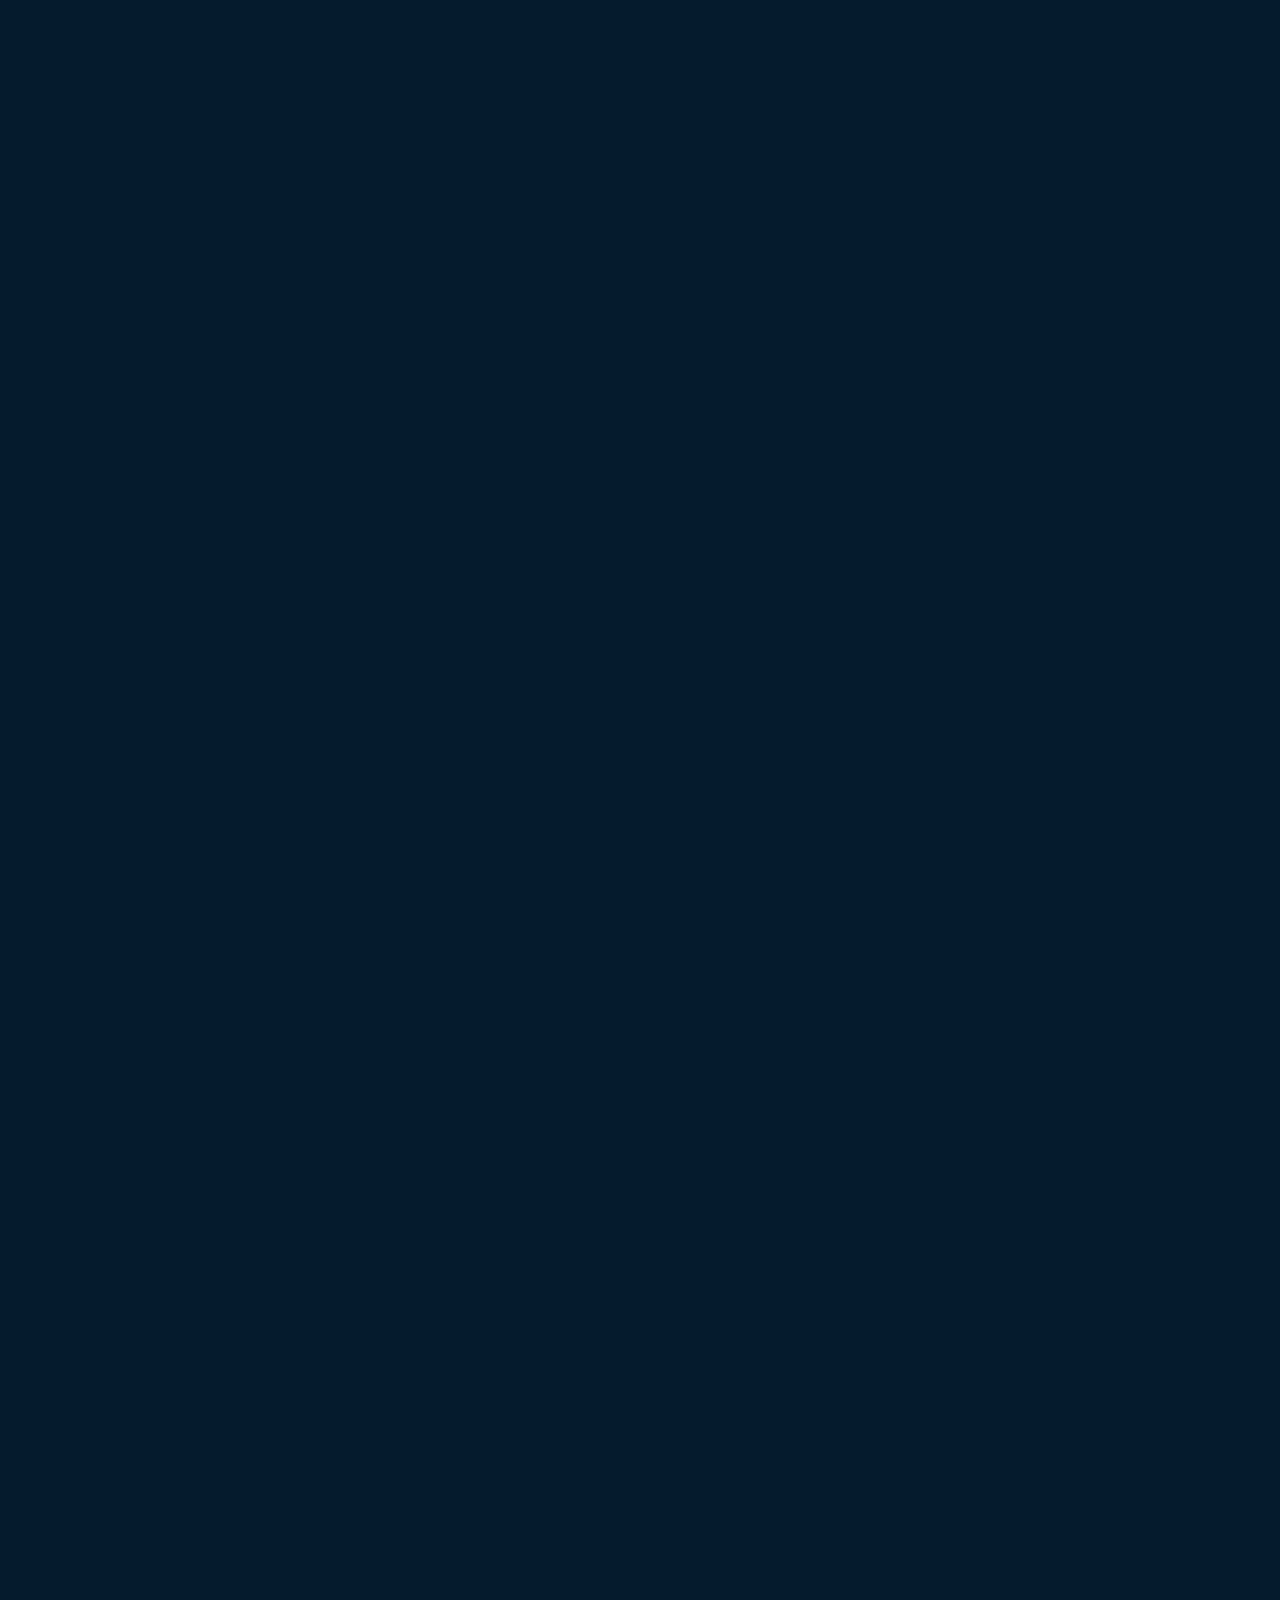
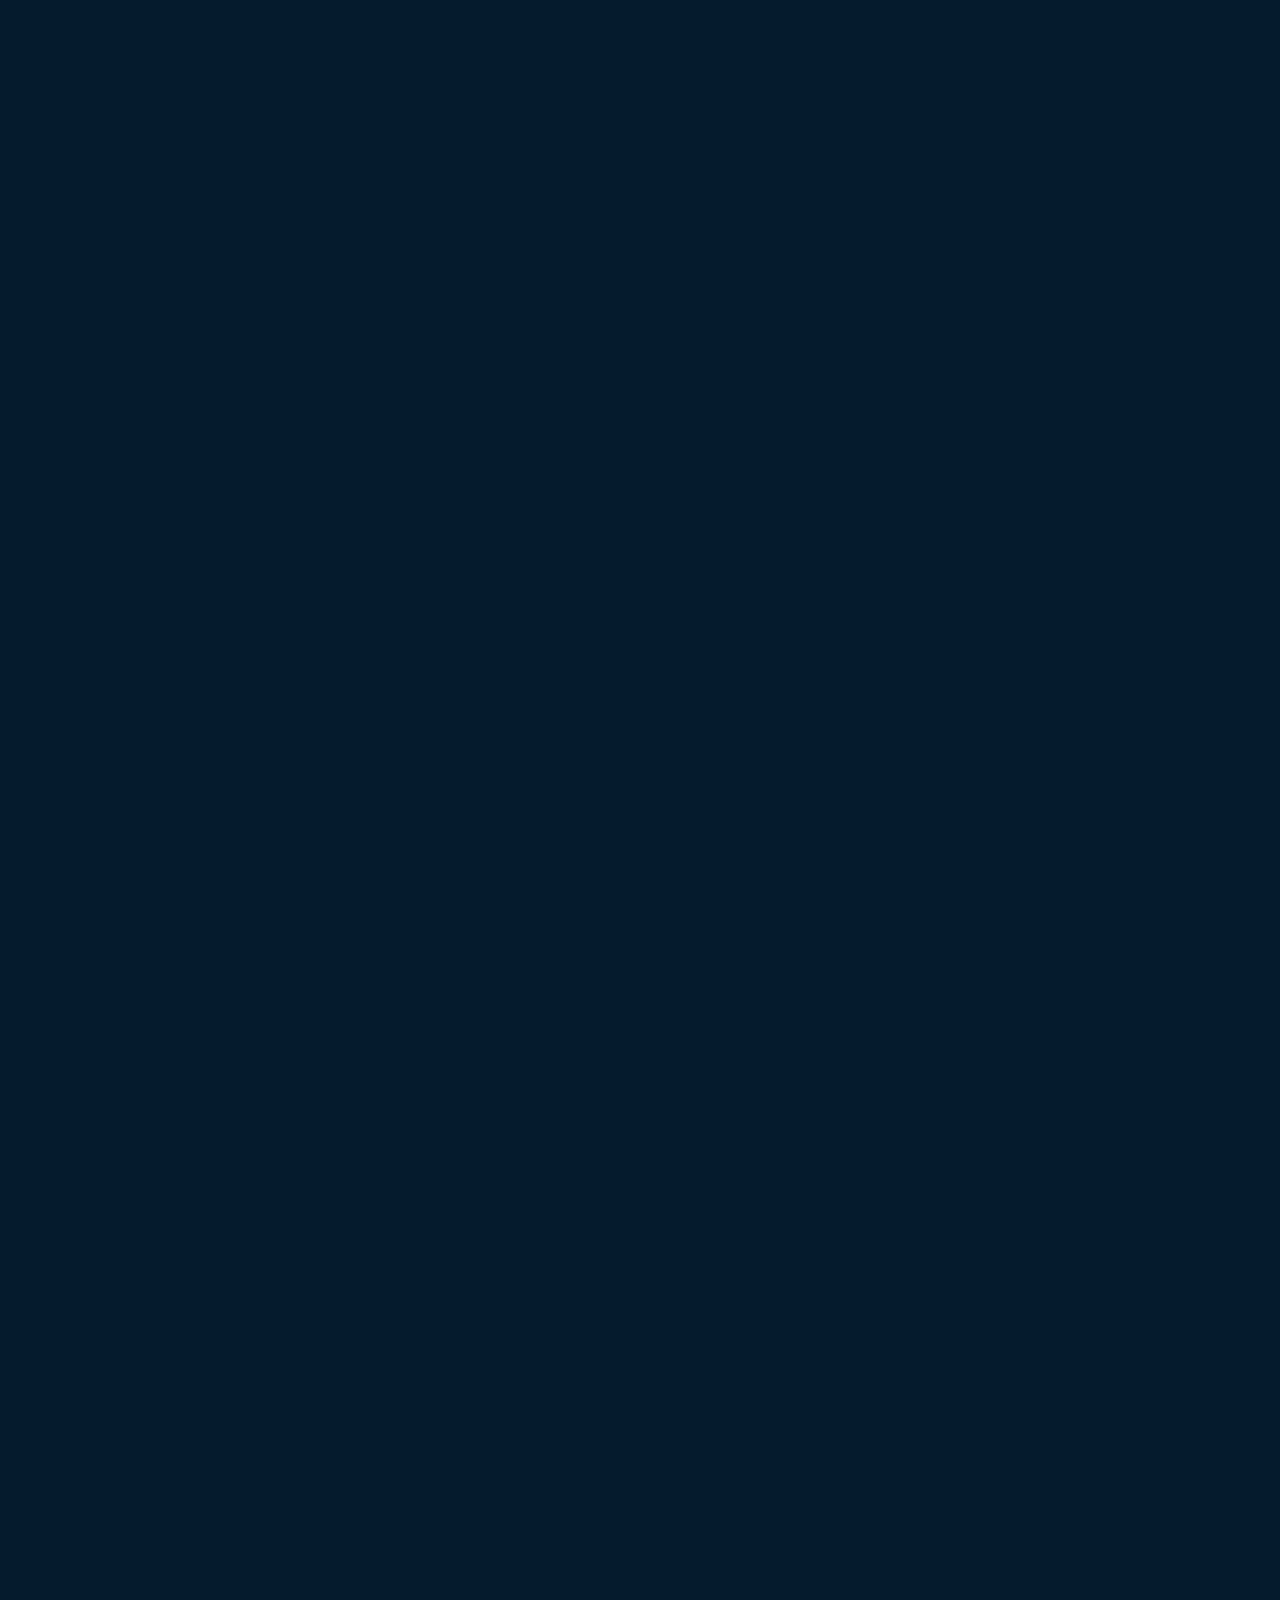
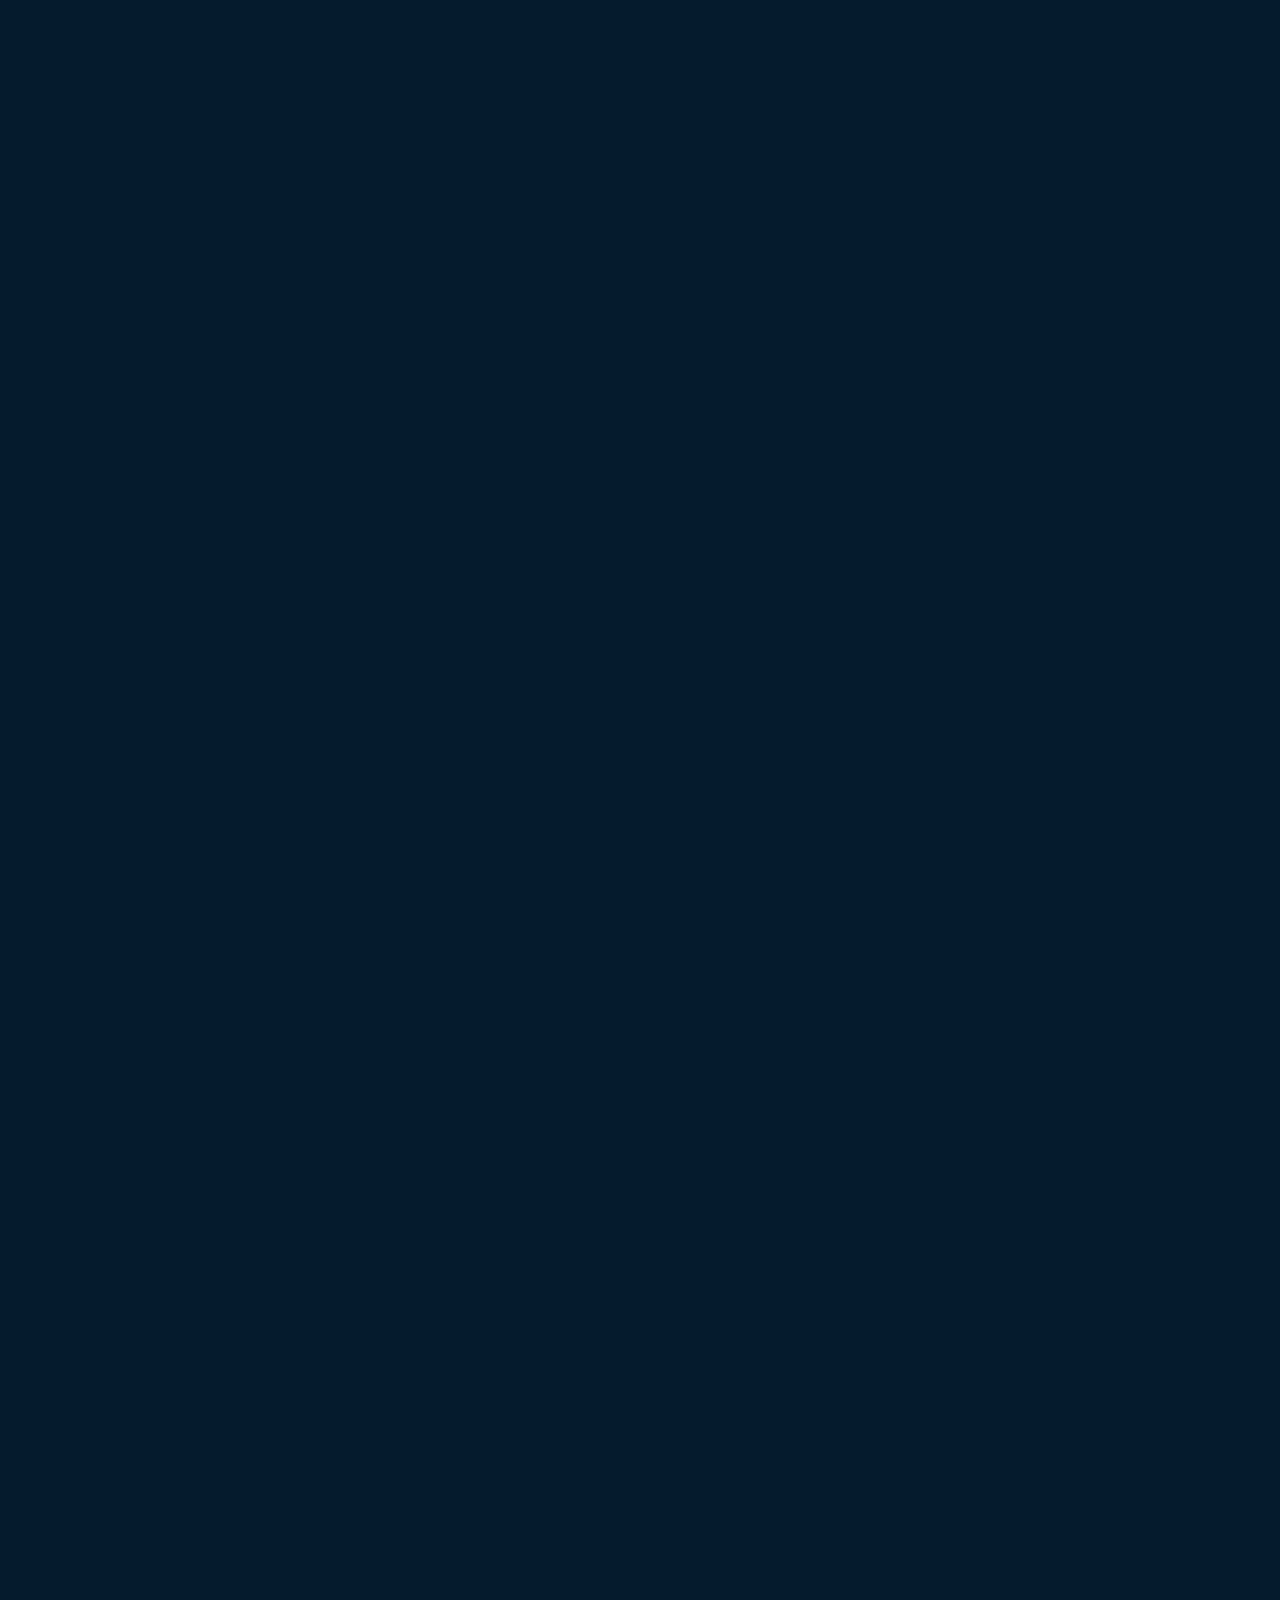
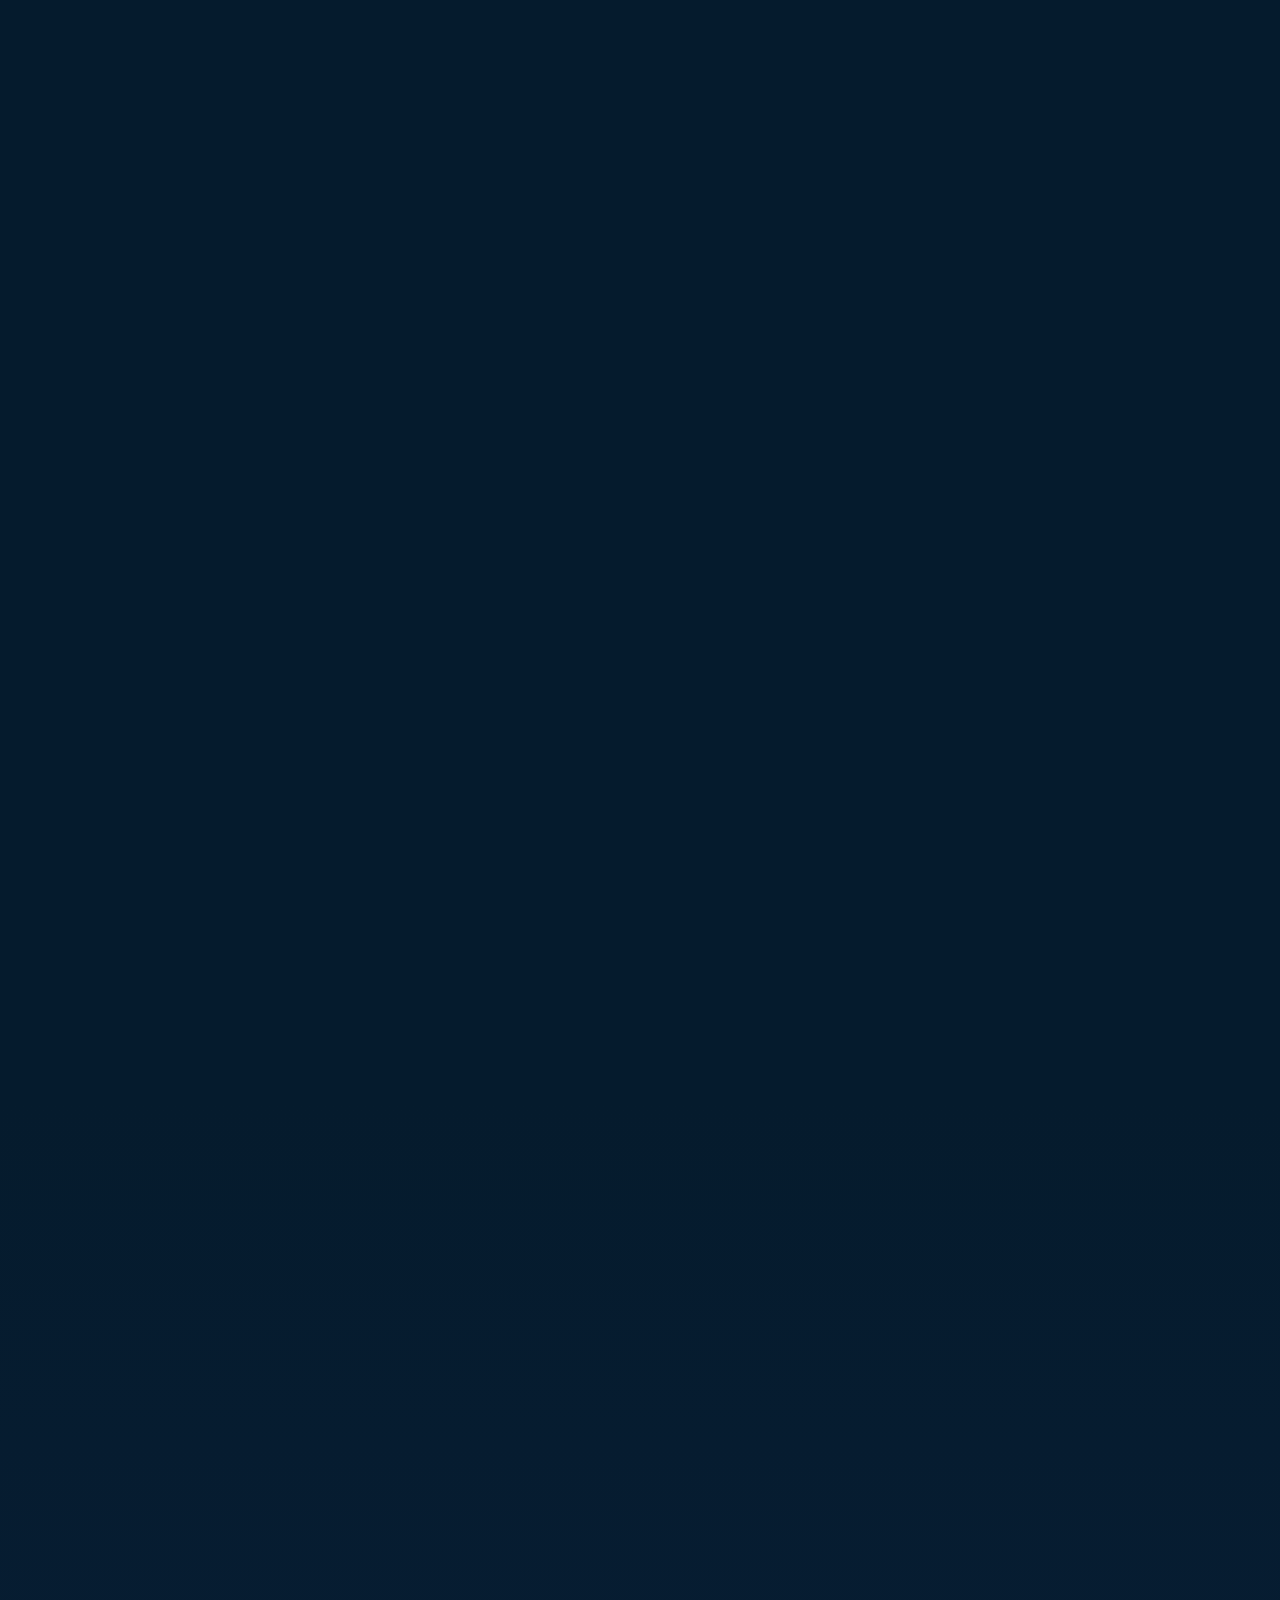
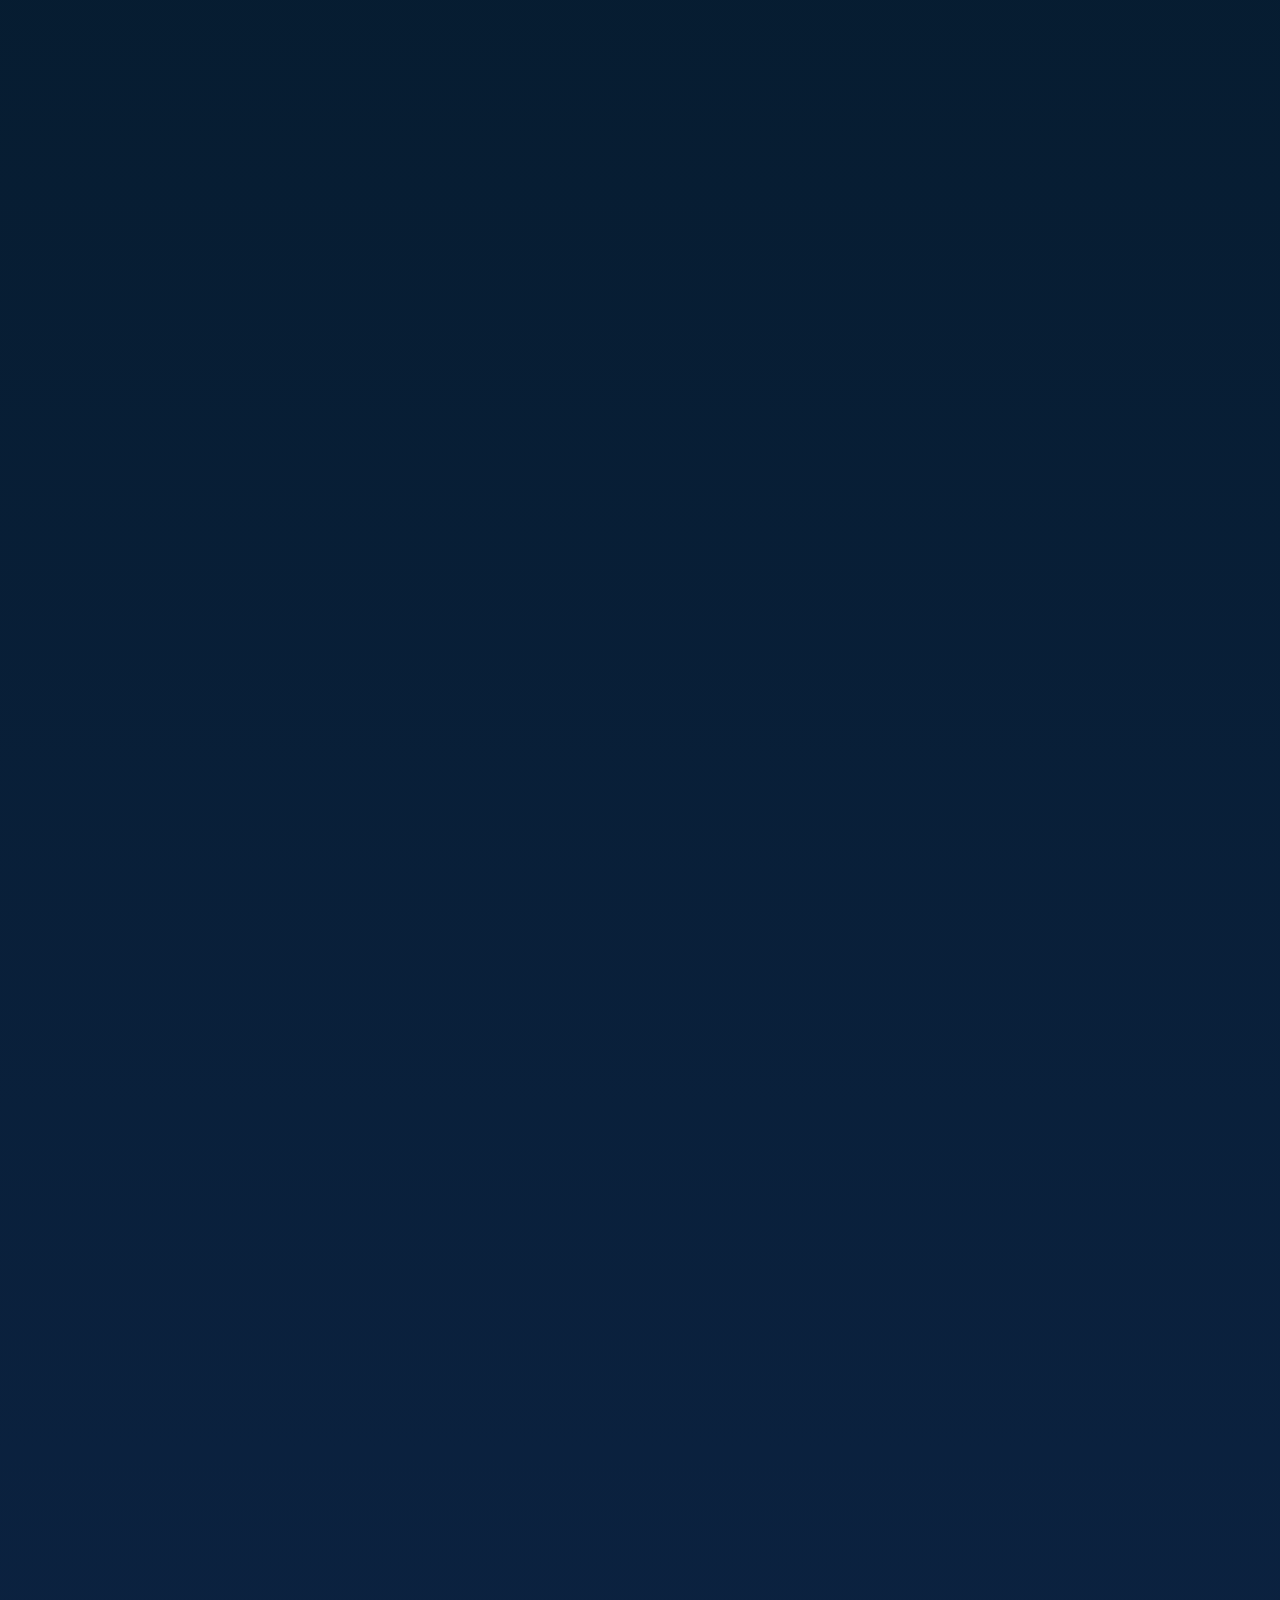
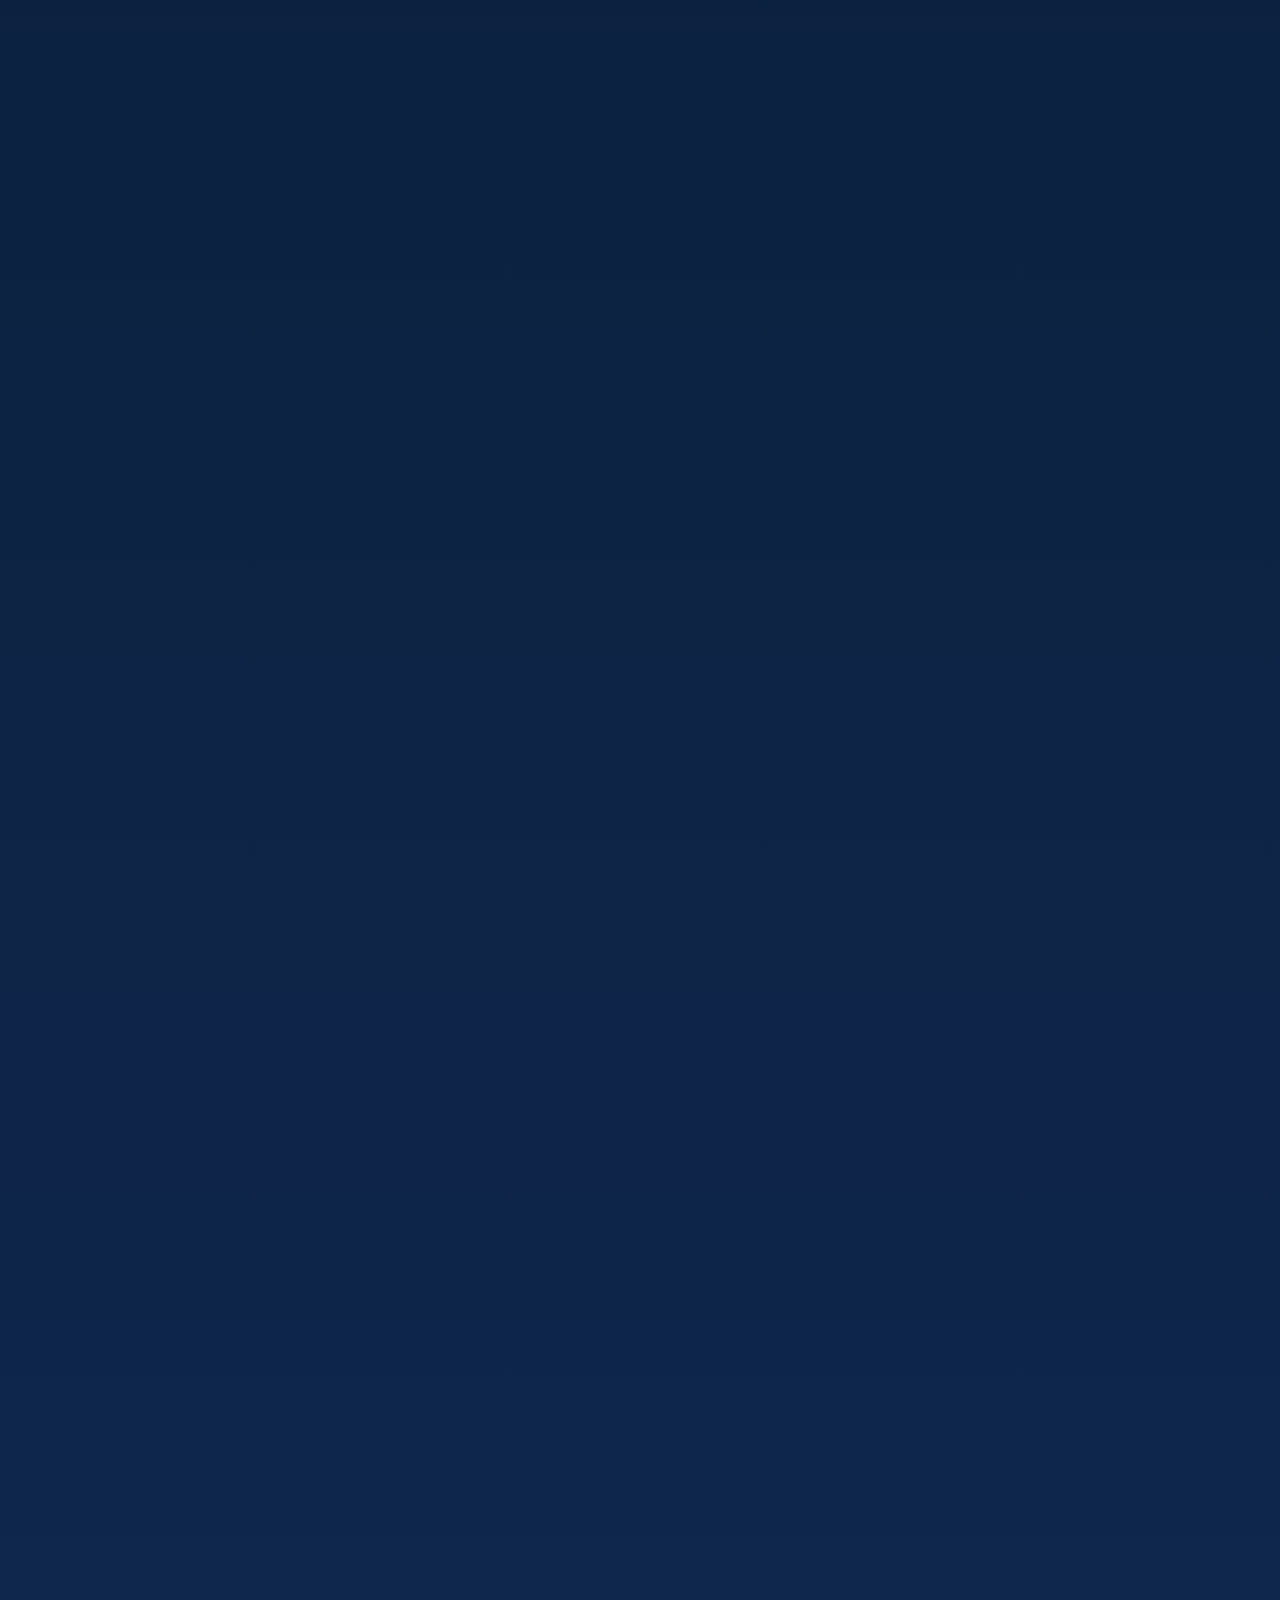
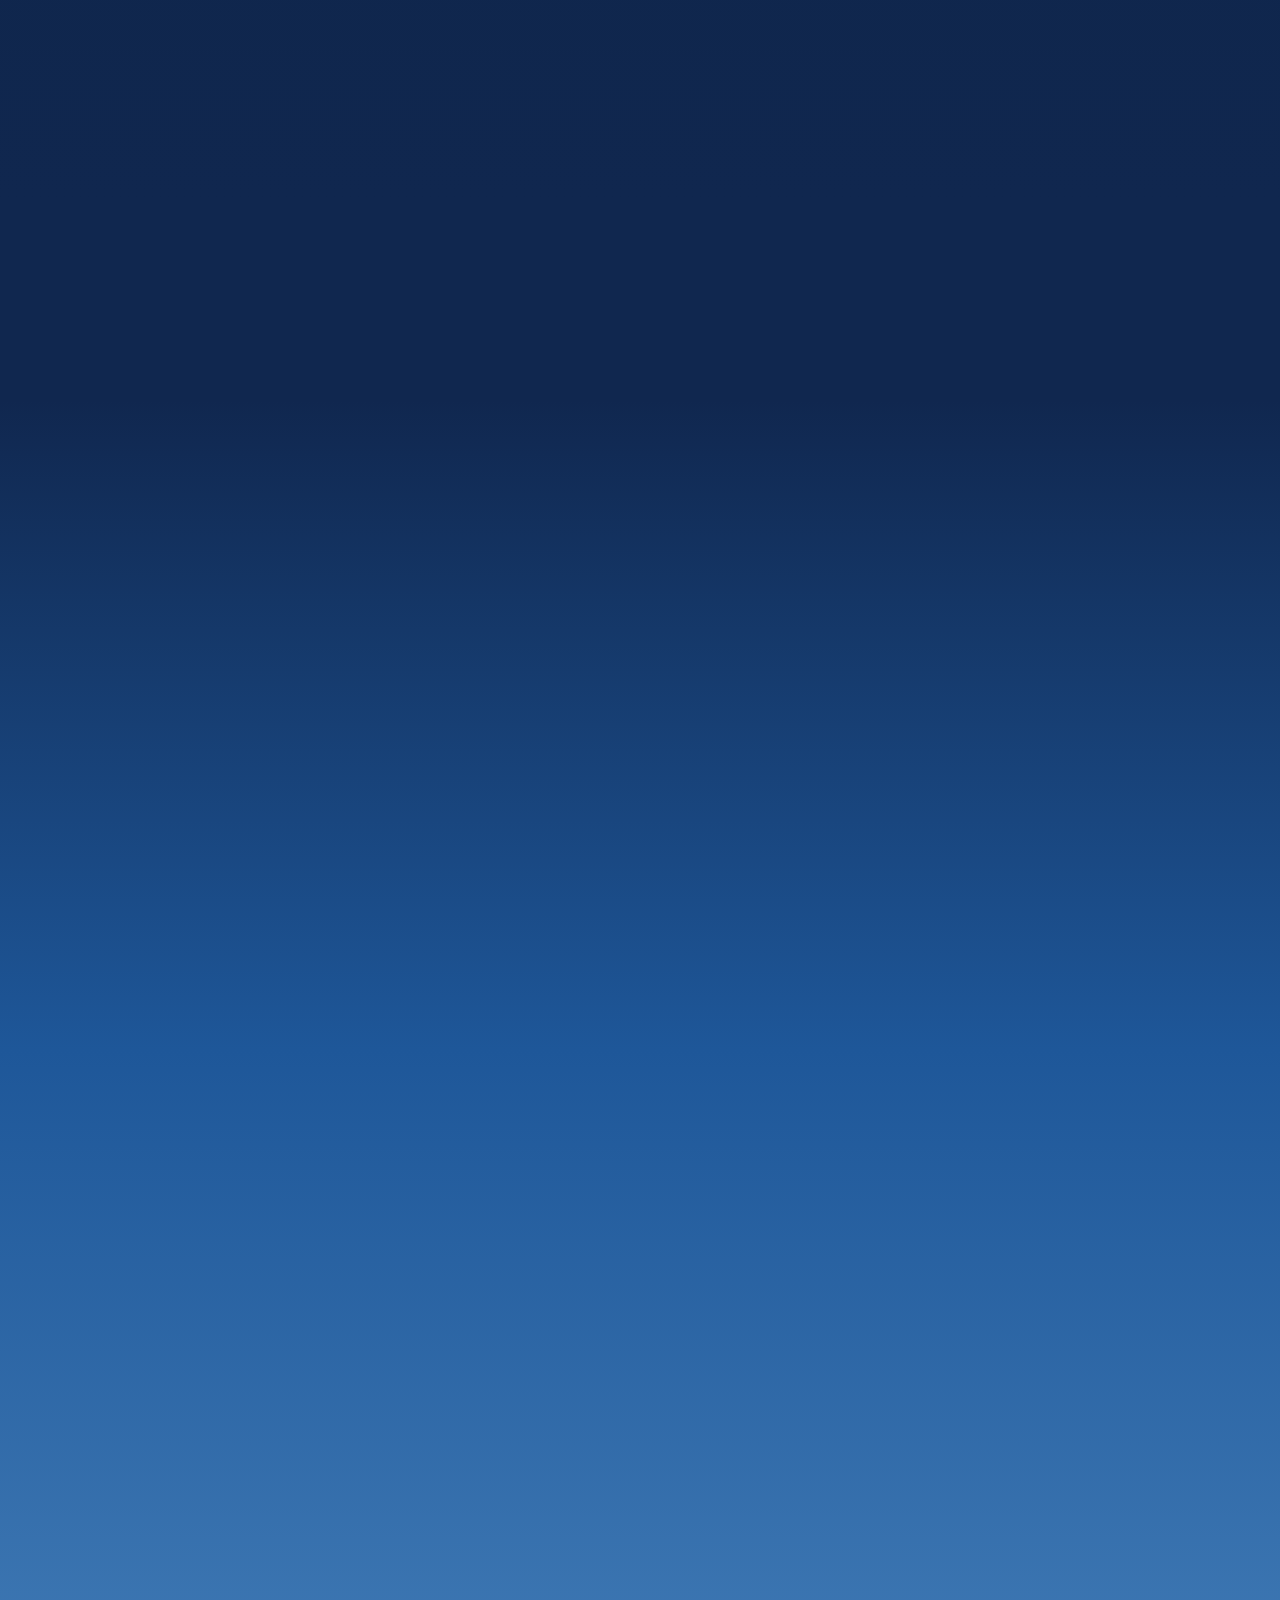
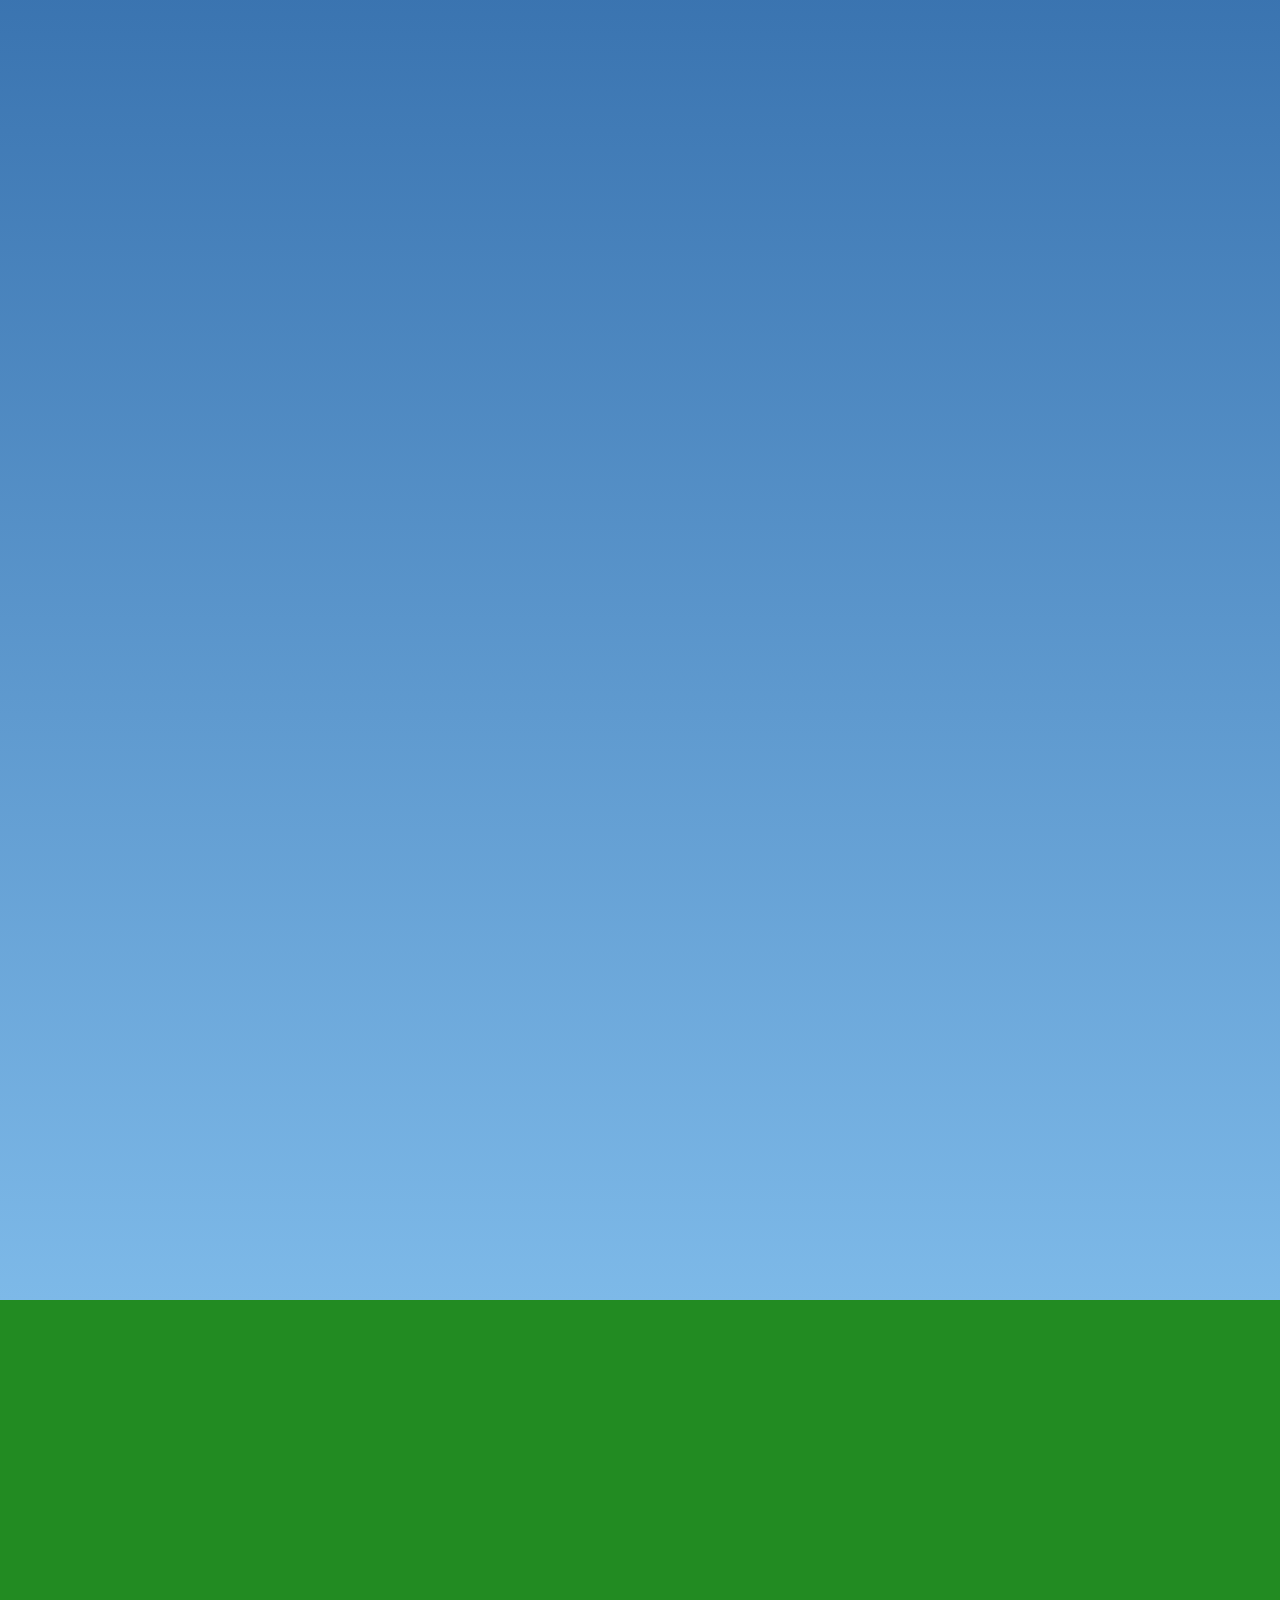
==== Frontend-HistoryOfSpaceFlight/HistoryOfSpaceflight.html @ e2940fb3 "Test Basic Concept" ====
﻿<!DOCTYPE html>
<html xmlns="http://www.w3.org/1999/xhtml">
<head>
    <title></title>
    <link href="css/Main.css" rel="stylesheet" />
</head>
<body onload="location.href='#Earth-Flat'">
    <div id="Space"></div>
    <div id="Earth-Sky"></div>
    <div id="Earth-Flat"></div>
</body>
</html>
---- Frontend-HistoryOfSpaceFlight/css/Main.css ----
﻿html,
body {
  margin: 0;
  overflow-x: hidden;
}
#Earth-Flat {
  width: 100%;
  height: 300px;
  display: block;
  background-color: forestgreen;
}
#Earth-Sky {
  height: 2500px;
  width: 100%;
  display: block;
  left: 0;
  background: #10274f;
  /* Old browsers */
  background: -moz-linear-gradient(top, #10274f 0%, #1e5799 26%, #7db9e8 100%);
  /* FF3.6+ */
  background: -webkit-gradient(linear, left top, left bottom, color-stop(0%, #10274f), color-stop(26%, #1e5799), color-stop(100%, #7db9e8));
  /* Chrome,Safari4+ */
  background: -webkit-linear-gradient(top, #10274f 0%, #1e5799 26%, #7db9e8 100%);
  /* Chrome10+,Safari5.1+ */
  background: -o-linear-gradient(top, #10274f 0%, #1e5799 26%, #7db9e8 100%);
  /* Opera 11.10+ */
  background: -ms-linear-gradient(top, #10274f 0%, #1e5799 26%, #7db9e8 100%);
  /* IE10+ */
  background: linear-gradient(to bottom, #10274f 0%, #1e5799 26%, #7db9e8 100%);
  /* W3C */
  filter: progid:DXImageTransform.Microsoft.gradient(startColorstr='#10274f', endColorstr='#7db9e8', GradientType=0);
  /* IE6-9 */
}
#Space {
  height: 10000px;
  width: 100%;
  display: block;
  background: #051b2d;
  /* Old browsers */
  background: -moz-linear-gradient(top, #051b2d 59%, #051b2d 59%, #10274f 98%);
  /* FF3.6+ */
  background: -webkit-gradient(linear, left top, left bottom, color-stop(59%, #051b2d), color-stop(59%, #051b2d), color-stop(98%, #10274f));
  /* Chrome,Safari4+ */
  background: -webkit-linear-gradient(top, #051b2d 59%, #051b2d 59%, #10274f 98%);
  /* Chrome10+,Safari5.1+ */
  background: -o-linear-gradient(top, #051b2d 59%, #051b2d 59%, #10274f 98%);
  /* Opera 11.10+ */
  background: -ms-linear-gradient(top, #051b2d 59%, #051b2d 59%, #10274f 98%);
  /* IE10+ */
  background: linear-gradient(to bottom, #051b2d 59%, #051b2d 59%, #10274f 98%);
  /* W3C */
  filter: progid:DXImageTransform.Microsoft.gradient(startColorstr='#051b2d', endColorstr='#10274f', GradientType=0);
  /* IE6-9 */
}
/*# sourceMappingURL=Main.css.map */
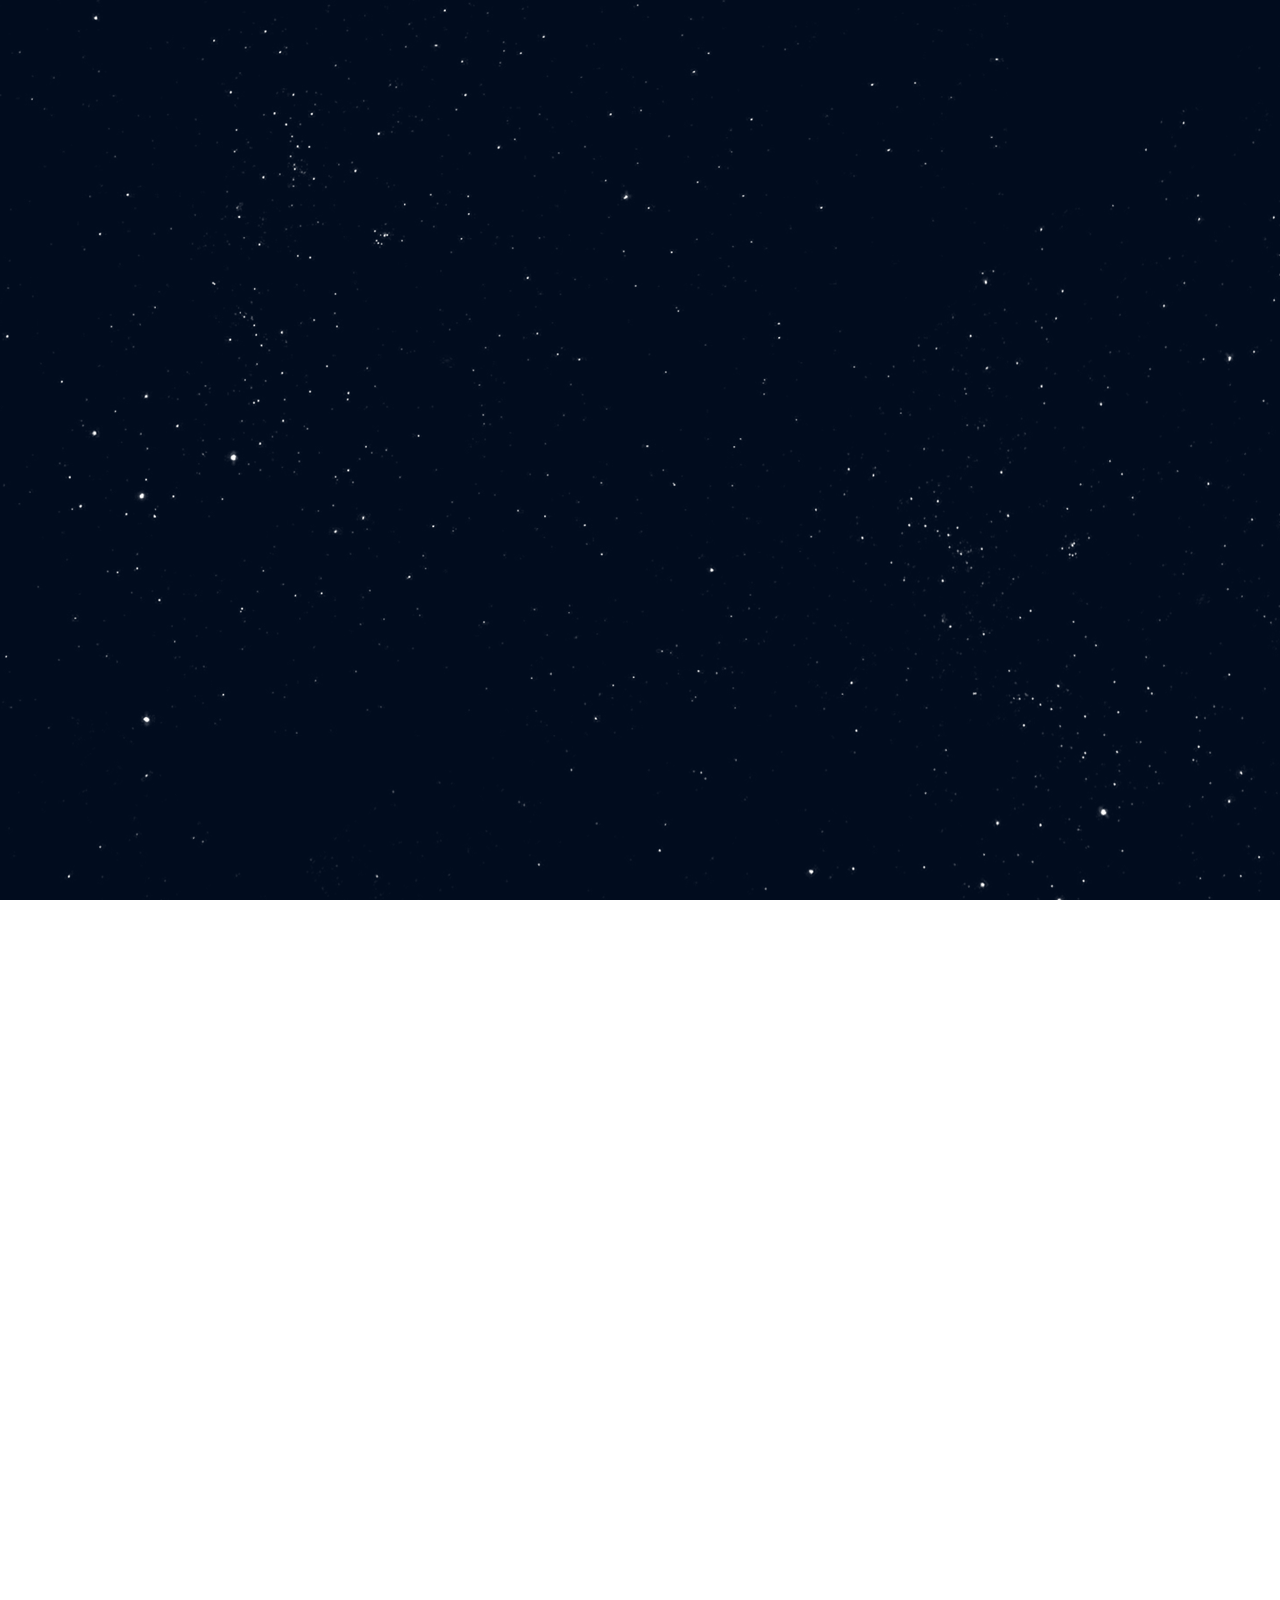
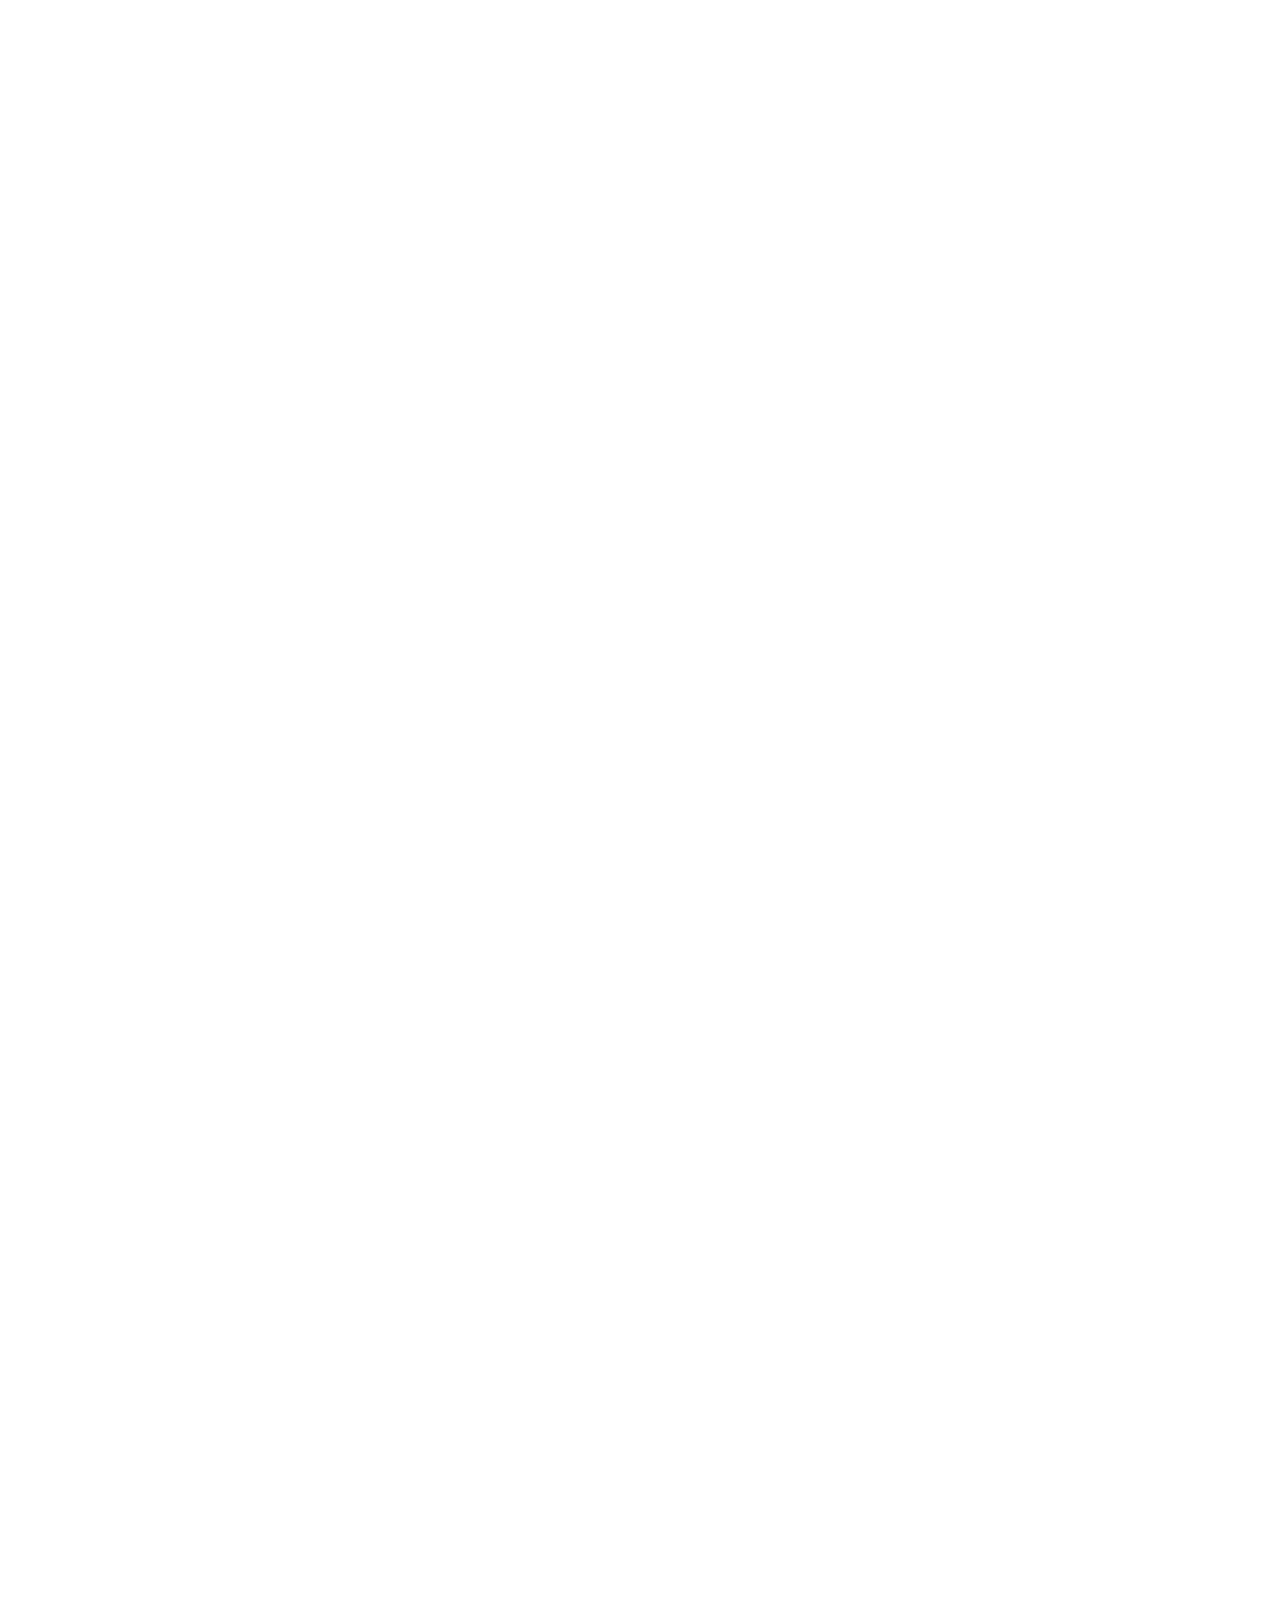
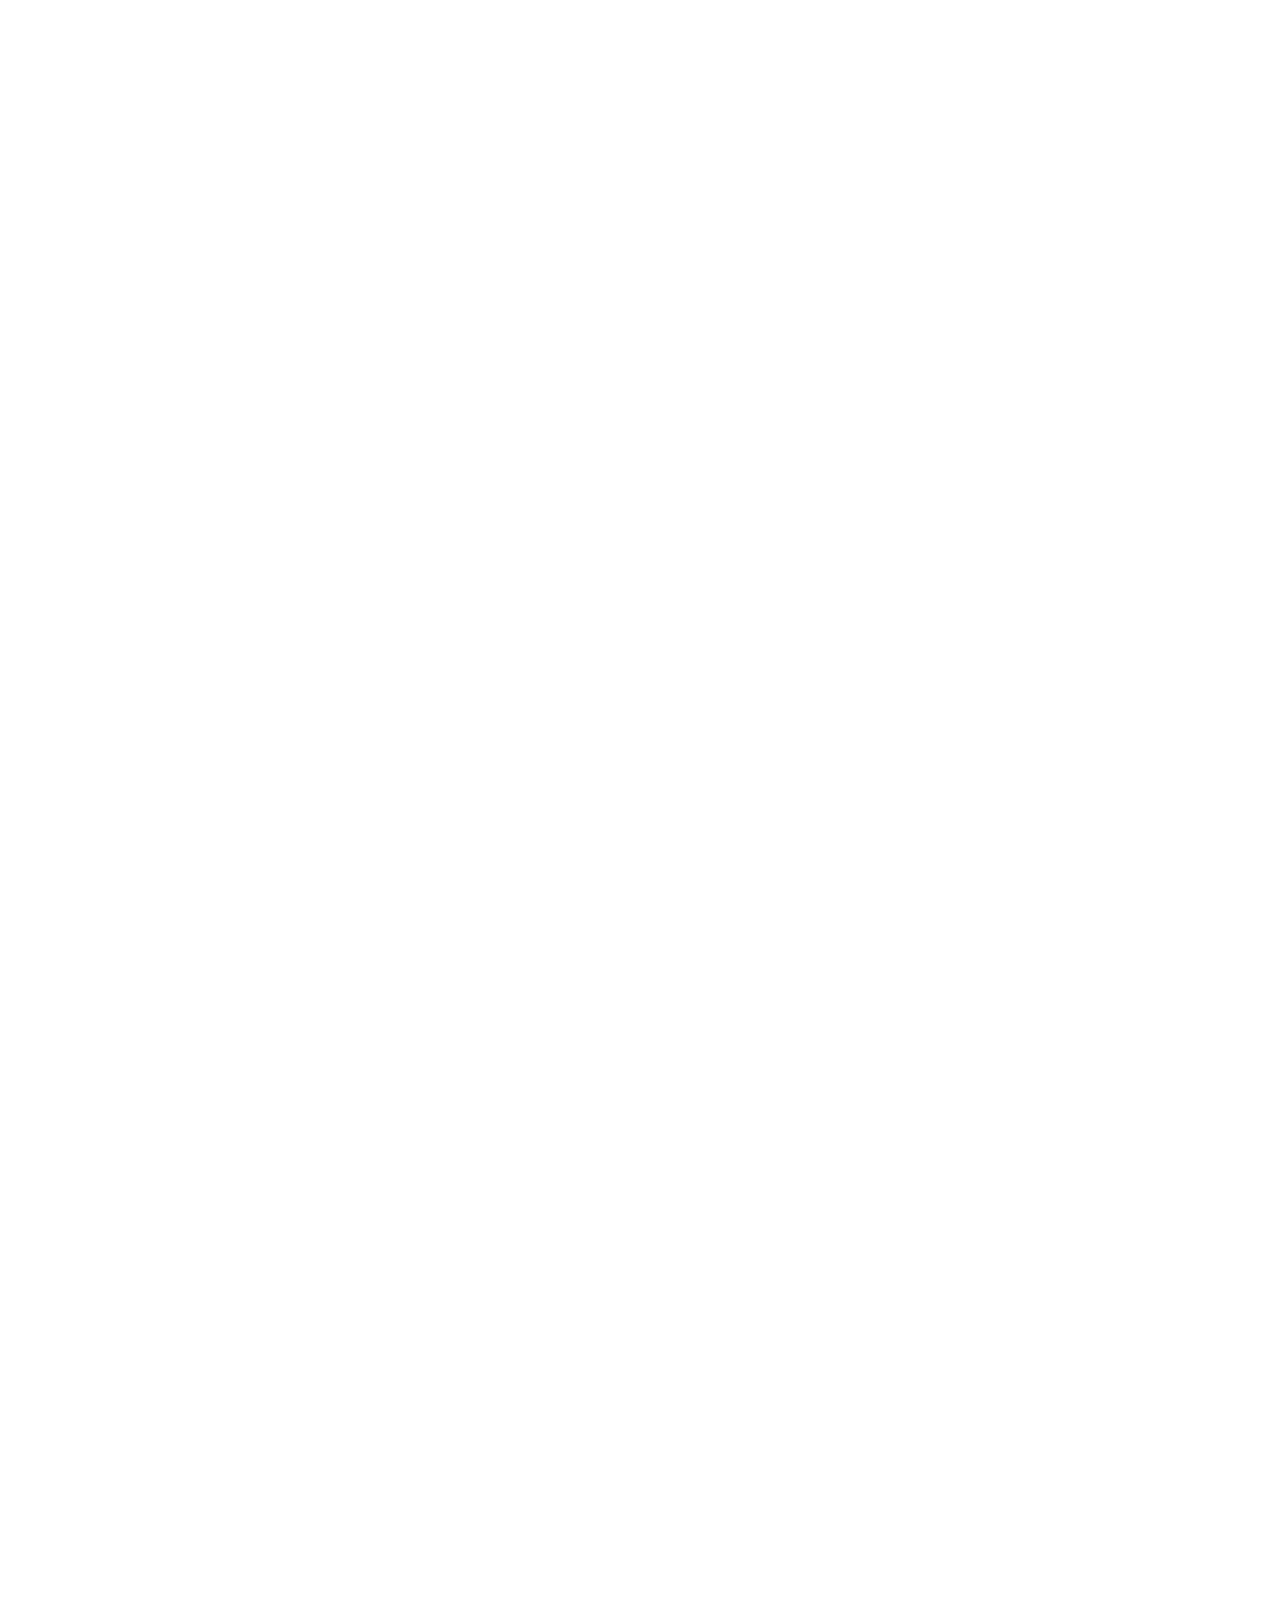
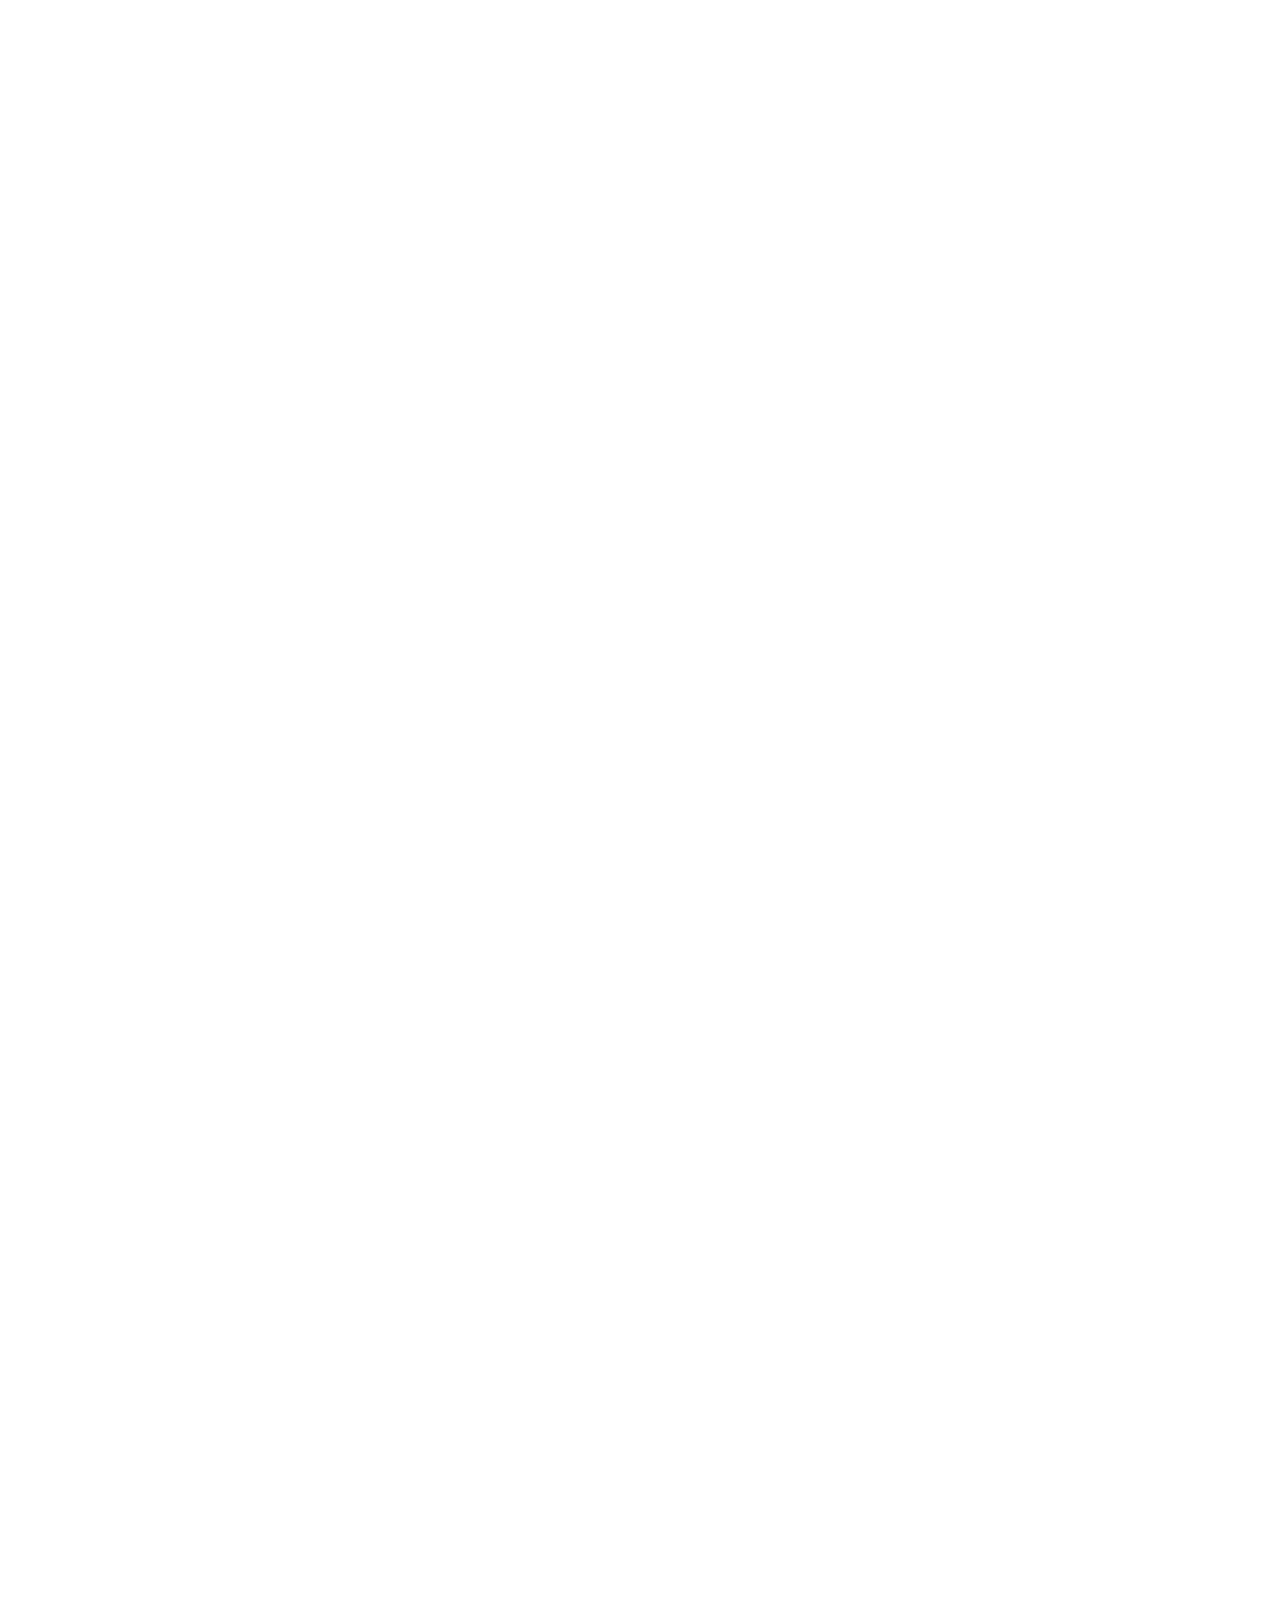
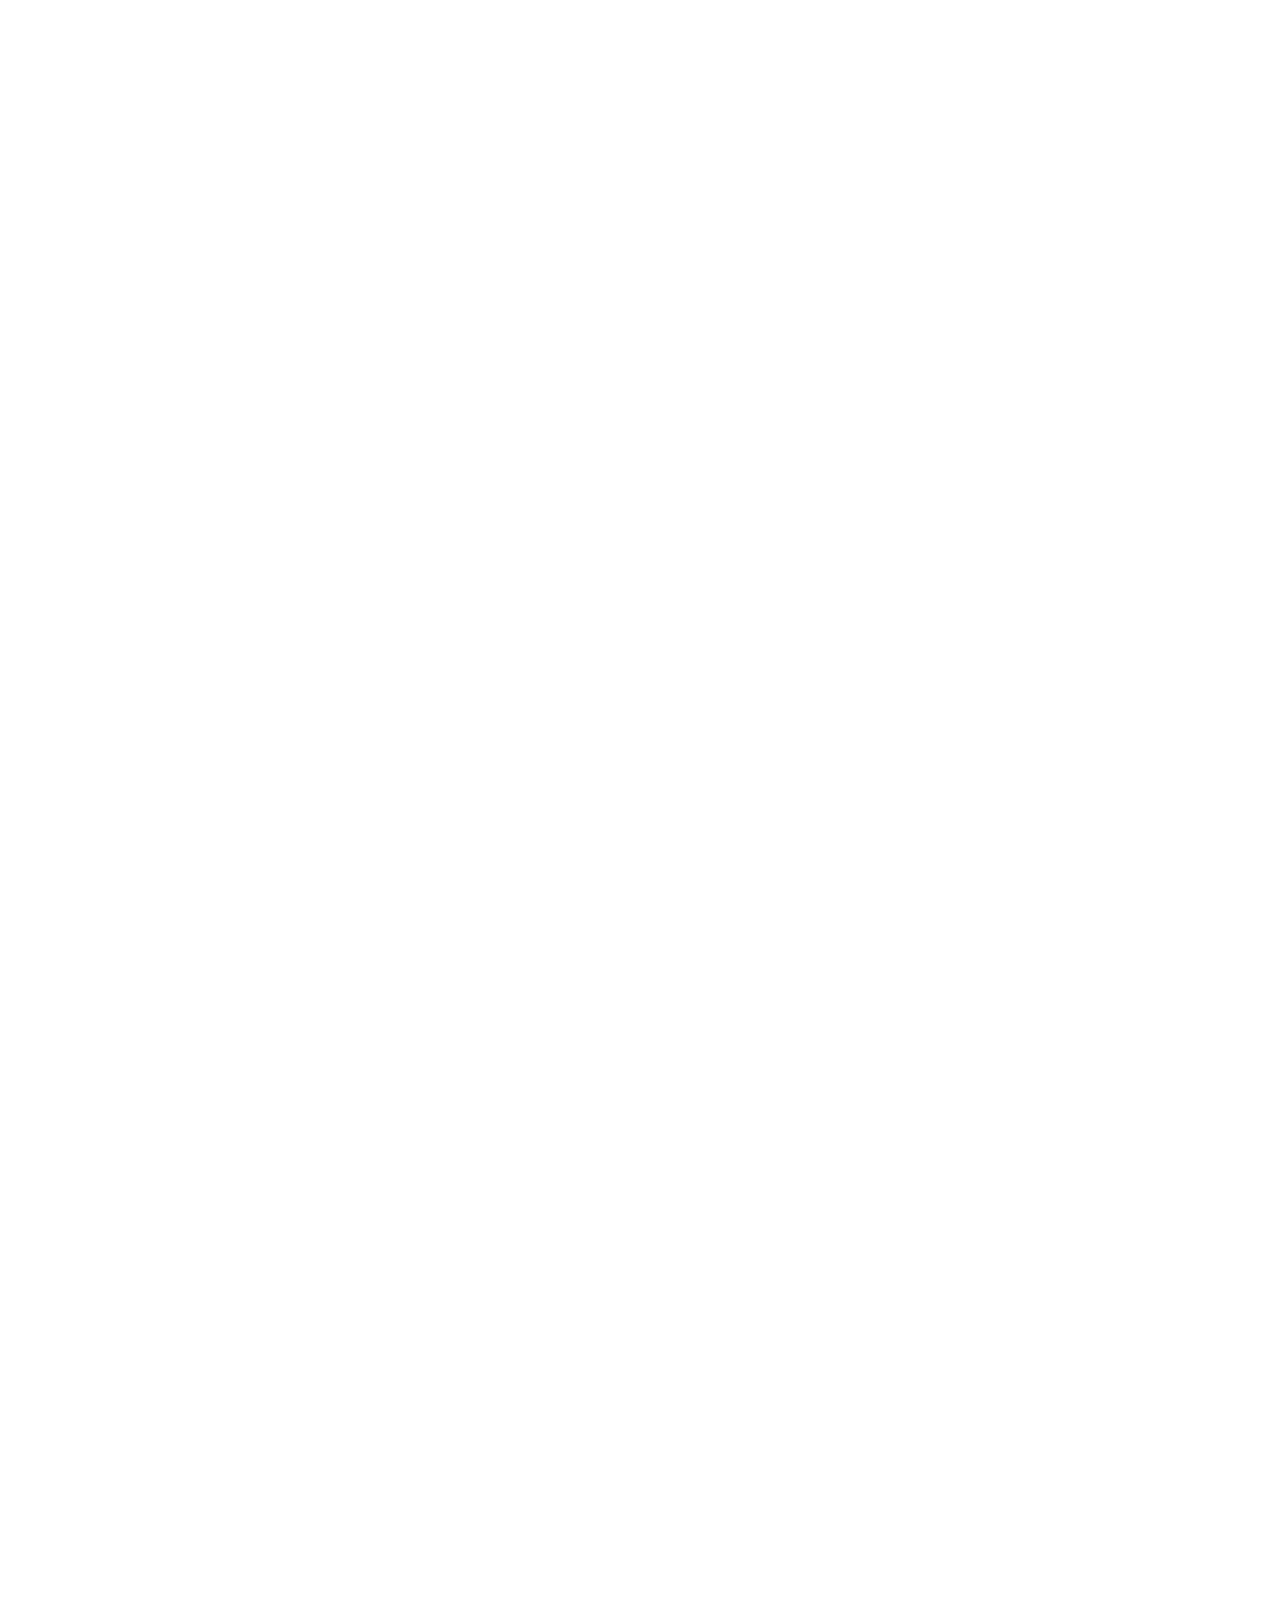
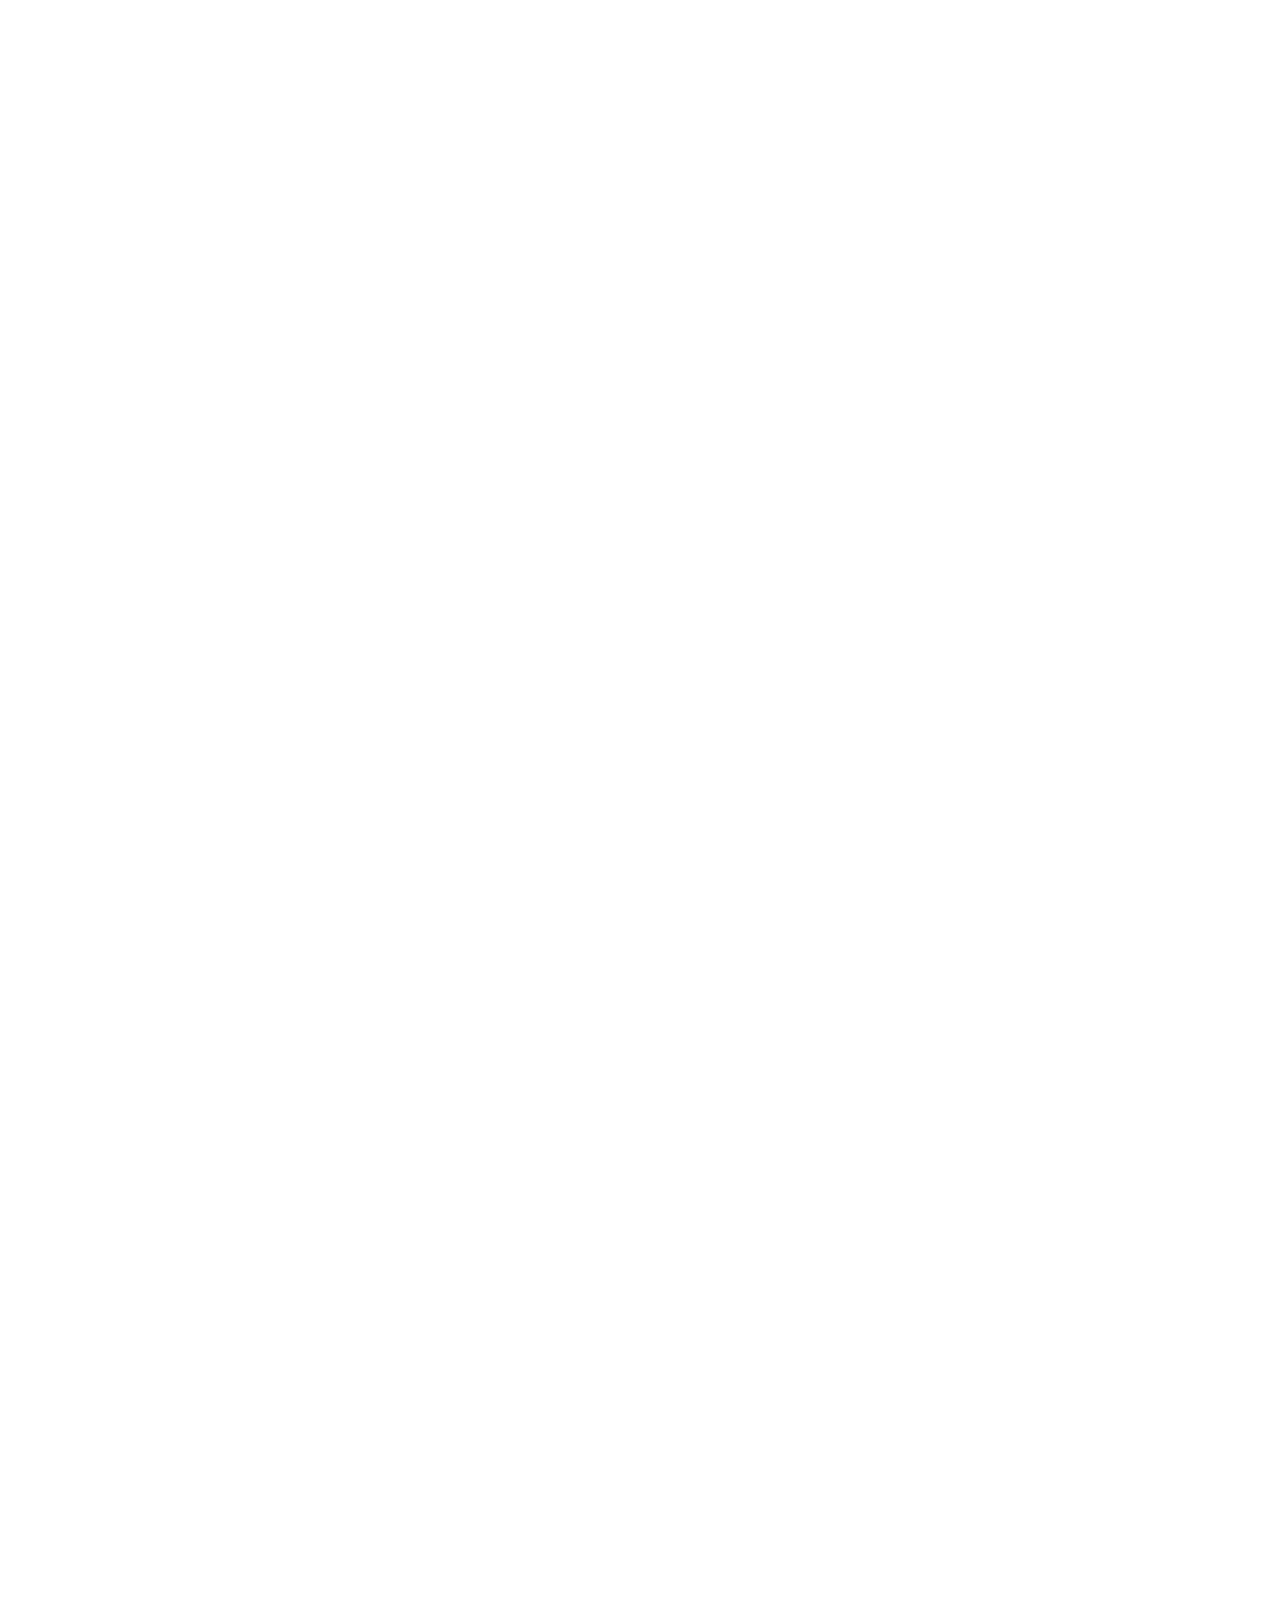
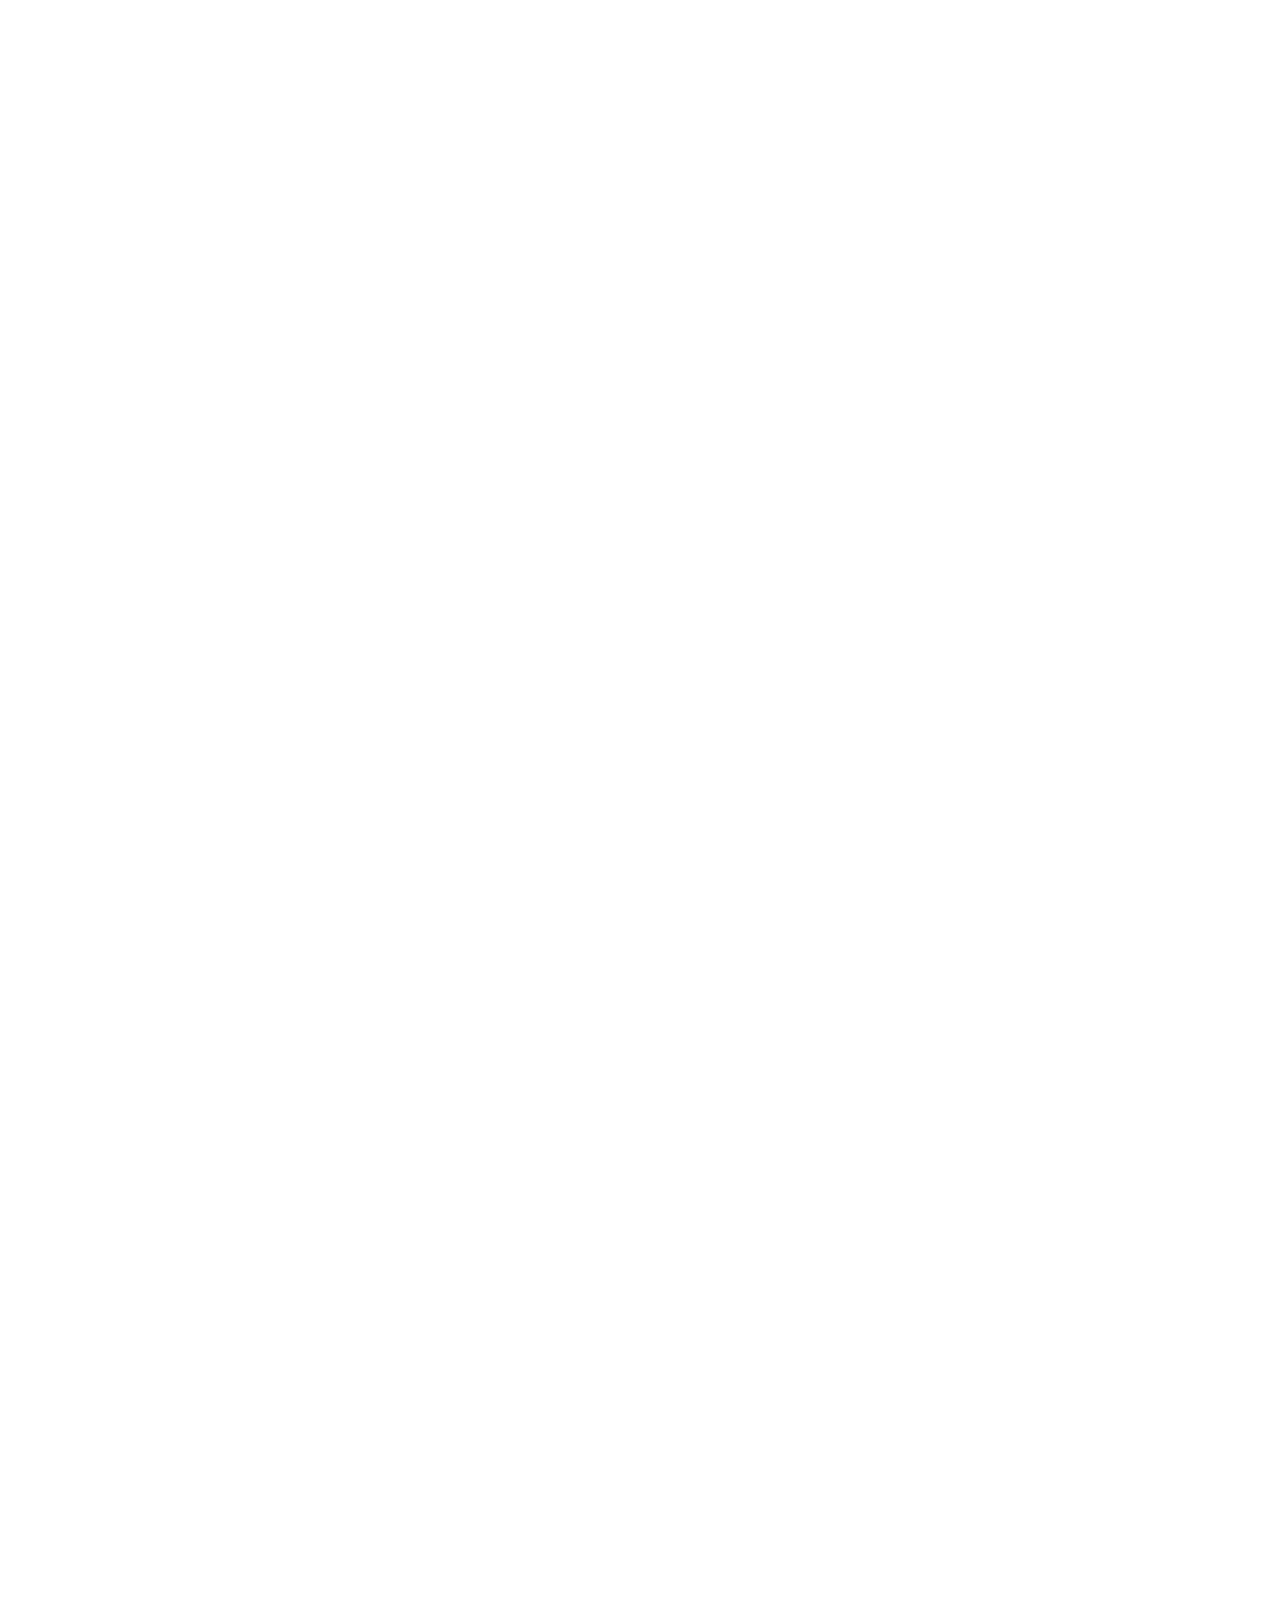
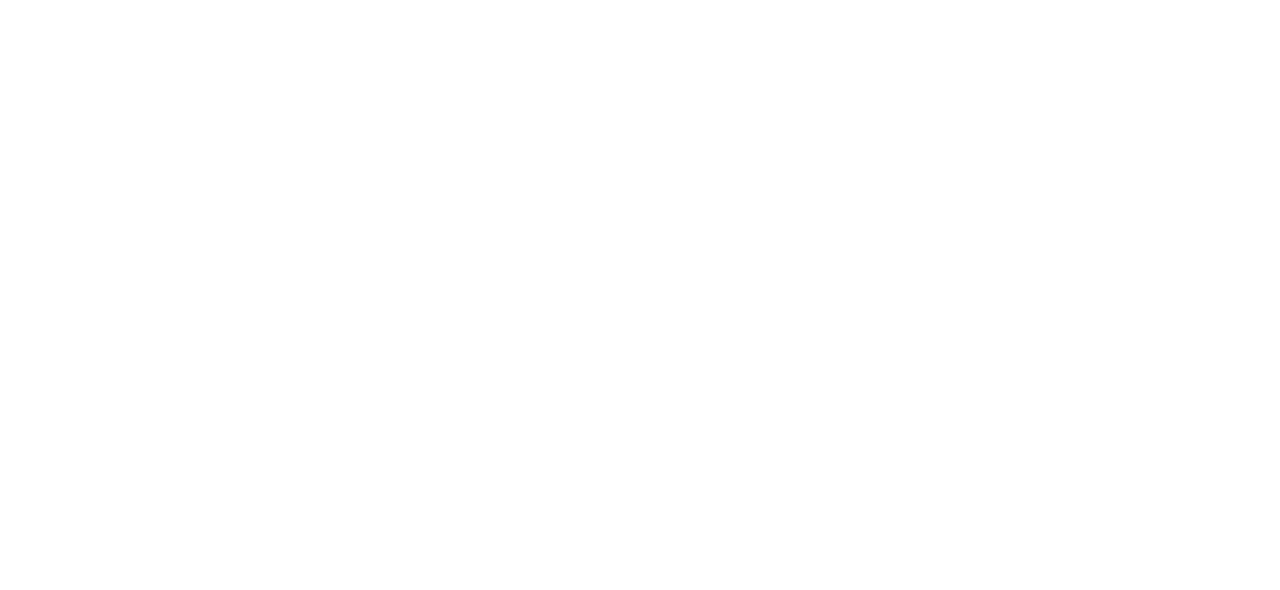
==== commit 11edc6f6: "Testing placing svg's & creating stars" ====
--- a/Frontend-HistoryOfSpaceFlight/HistoryOfSpaceflight.html
+++ b/Frontend-HistoryOfSpaceFlight/HistoryOfSpaceflight.html
@@ -4,9 +4,25 @@
     <title></title>
     <link href="css/Main.css" rel="stylesheet" />
 </head>
-<body onload="location.href='#Earth-Flat'">
-    <div id="Space"></div>
-    <div id="Earth-Sky"></div>
-    <div id="Earth-Flat"></div>
+<body onload="location.href = '#Earth_Content'">
+
+    <div id="Sky_Space_Wrapper">
+        <div id="Space"></div>
+        <div id="Earth_To_Space"></div>
+        <div id="Earth_Sky"></div>
+    </div>
+
+    <div id="Earth_Content">
+        <div id="StartPlatform"></div>
+    </div>
+
+    <div id="Spaceship">
+        <div id="Red_Rocket"></div>
+        <div id="Side_Rockets"></div>
+    </div>
+
+    <script src="https://ajax.googleapis.com/ajax/libs/jquery/1.7.1/jquery.min.js"></script>
+    <script src="scripts/mainScript.js"></script>
 </body>
+
 </html>
--- a/Frontend-HistoryOfSpaceFlight/css/Main.css
+++ b/Frontend-HistoryOfSpaceFlight/css/Main.css
@@ -1,55 +1,107 @@
 ﻿html,
 body {
   margin: 0;
+  /* Reset Browser margins */
+  height: 100vh;
+  /* Blijkbaar om bug in chrome te voorkomen */
+  width: 100vw;
+  /* zelfde als hierboven */
   overflow-x: hidden;
 }
-#Earth-Flat {
+#Earth_Content {
   width: 100%;
-  height: 300px;
+  height: 10vh;
   display: block;
   background-color: forestgreen;
+  position: relative;
 }
-#Earth-Sky {
-  height: 2500px;
+/*#StartPlatform{
+    width:50vw;
+    height:50vh;
+    content: url('../images/stelling.svg');
+    position:absolute;
+    top:-45vh;
+    left:40%;
+}
+
+#Spaceship{
+    width:50vw;
+    height:50vh;
+    content: url('../images/spaceship.svg');
+    position:absolute;
+    top:-45vh;
+    left:30%;
+
+    position: absolute;
+    margin-left: auto;
+    margin-right: auto;
+    left: 0;
+    right: 0;
+}*/
+#Earth_Sky {
+  height: 250vh;
   width: 100%;
   display: block;
   left: 0;
-  background: #10274f;
+  background: #1e5799;
   /* Old browsers */
-  background: -moz-linear-gradient(top, #10274f 0%, #1e5799 26%, #7db9e8 100%);
+  background: -moz-linear-gradient(top, #1e5799 0%, #7db9e8 100%);
   /* FF3.6+ */
-  background: -webkit-gradient(linear, left top, left bottom, color-stop(0%, #10274f), color-stop(26%, #1e5799), color-stop(100%, #7db9e8));
+  background: -webkit-gradient(linear, left top, left bottom, color-stop(0%, #1e5799), color-stop(100%, #7db9e8));
   /* Chrome,Safari4+ */
-  background: -webkit-linear-gradient(top, #10274f 0%, #1e5799 26%, #7db9e8 100%);
+  background: -webkit-linear-gradient(top, #1e5799 0%, #7db9e8 100%);
   /* Chrome10+,Safari5.1+ */
-  background: -o-linear-gradient(top, #10274f 0%, #1e5799 26%, #7db9e8 100%);
+  background: -o-linear-gradient(top, #1e5799 0%, #7db9e8 100%);
   /* Opera 11.10+ */
-  background: -ms-linear-gradient(top, #10274f 0%, #1e5799 26%, #7db9e8 100%);
+  background: -ms-linear-gradient(top, #1e5799 0%, #7db9e8 100%);
   /* IE10+ */
-  background: linear-gradient(to bottom, #10274f 0%, #1e5799 26%, #7db9e8 100%);
+  background: linear-gradient(to bottom, #1e5799 0%, #7db9e8 100%);
   /* W3C */
-  filter: progid:DXImageTransform.Microsoft.gradient(startColorstr='#10274f', endColorstr='#7db9e8', GradientType=0);
+  filter: progid:DXImageTransform.Microsoft.gradient(startColorstr='#1e5799', endColorstr='#7db9e8', GradientType=0);
+  /* IE6-9 */
+}
+#Earth_To_Space {
+  height: 150vh;
+  width: 100%;
+  display: block;
+  left: 0;
+  background: -moz-linear-gradient(top, rgba(16, 39, 79, 0) 0%, rgba(16, 39, 79, 0.07) 4%, rgba(16, 39, 79, 0.12) 8%, rgba(17, 44, 86, 0.23) 17%, #1c4f8d 85%, #1e5799 100%);
+  /* FF3.6+ */
+  background: -webkit-gradient(linear, left top, left bottom, color-stop(0%, rgba(16, 39, 79, 0)), color-stop(4%, rgba(16, 39, 79, 0.07)), color-stop(8%, rgba(16, 39, 79, 0.12)), color-stop(17%, rgba(17, 44, 86, 0.23)), color-stop(85%, #1c4f8d), color-stop(100%, #1e5799));
+  /* Chrome,Safari4+ */
+  background: -webkit-linear-gradient(top, rgba(16, 39, 79, 0) 0%, rgba(16, 39, 79, 0.07) 4%, rgba(16, 39, 79, 0.12) 8%, rgba(17, 44, 86, 0.23) 17%, #1c4f8d 85%, #1e5799 100%);
+  /* Chrome10+,Safari5.1+ */
+  background: -o-linear-gradient(top, rgba(16, 39, 79, 0) 0%, rgba(16, 39, 79, 0.07) 4%, rgba(16, 39, 79, 0.12) 8%, rgba(17, 44, 86, 0.23) 17%, #1c4f8d 85%, #1e5799 100%);
+  /* Opera 11.10+ */
+  background: -ms-linear-gradient(top, rgba(16, 39, 79, 0) 0%, rgba(16, 39, 79, 0.07) 4%, rgba(16, 39, 79, 0.12) 8%, rgba(17, 44, 86, 0.23) 17%, #1c4f8d 85%, #1e5799 100%);
+  /* IE10+ */
+  background: linear-gradient(to bottom, rgba(16, 39, 79, 0) 0%, rgba(16, 39, 79, 0.07) 4%, rgba(16, 39, 79, 0.12) 8%, rgba(17, 44, 86, 0.23) 17%, #1c4f8d 85%, #1e5799 100%);
+  /* W3C */
+  filter: progid:DXImageTransform.Microsoft.gradient(startColorstr='#0010274f', endColorstr='#1e5799', GradientType=0);
   /* IE6-9 */
 }
 #Space {
-  height: 10000px;
+  height: 1100vh;
   width: 100%;
   display: block;
-  background: #051b2d;
+  margin-bottom: -200vh;
+  background: #010c1e;
   /* Old browsers */
-  background: -moz-linear-gradient(top, #051b2d 59%, #051b2d 59%, #10274f 98%);
+  background-image: url('../images/stars.png'), -moz-linear-gradient(top, #010c1e 54%, #031433 65%, #10274f 77%, #1e5799 100%);
   /* FF3.6+ */
-  background: -webkit-gradient(linear, left top, left bottom, color-stop(59%, #051b2d), color-stop(59%, #051b2d), color-stop(98%, #10274f));
+  background-image: url('../images/stars.png'), -webkit-gradient(linear, left top, left bottom, color-stop(54%, #010c1e), color-stop(65%, #031433), color-stop(77%, #10274f), color-stop(100%, #1e5799));
   /* Chrome,Safari4+ */
-  background: -webkit-linear-gradient(top, #051b2d 59%, #051b2d 59%, #10274f 98%);
+  background-image: url('../images/stars.png'), -webkit-linear-gradient(top, #010c1e 54%, #031433 65%, #10274f 77%, #1e5799 100%);
   /* Chrome10+,Safari5.1+ */
-  background: -o-linear-gradient(top, #051b2d 59%, #051b2d 59%, #10274f 98%);
+  background-image: url('../images/stars.png'), -o-linear-gradient(top, #010c1e 54%, #031433 65%, #10274f 77%, #1e5799 100%);
   /* Opera 11.10+ */
-  background: -ms-linear-gradient(top, #051b2d 59%, #051b2d 59%, #10274f 98%);
+  background-image: url('../images/stars.png'), -ms-linear-gradient(top, #010c1e 54%, #031433 65%, #10274f 77%, #1e5799 100%);
   /* IE10+ */
-  background: linear-gradient(to bottom, #051b2d 59%, #051b2d 59%, #10274f 98%);
+  background-image: url('../images/stars.png'), linear-gradient(to bottom, #010c1e 54%, #031433 65%, #10274f 77%, #1e5799 100%);
   /* W3C */
-  filter: progid:DXImageTransform.Microsoft.gradient(startColorstr='#051b2d', endColorstr='#10274f', GradientType=0);
+  filter: progid:DXImageTransform.Microsoft.gradient(startColorstr='#010c1e', endColorstr='#1e5799', GradientType=0);
   /* IE6-9 */
+  background-position: top center;
+  background-repeat: repeat;
 }
 /*# sourceMappingURL=Main.css.map */